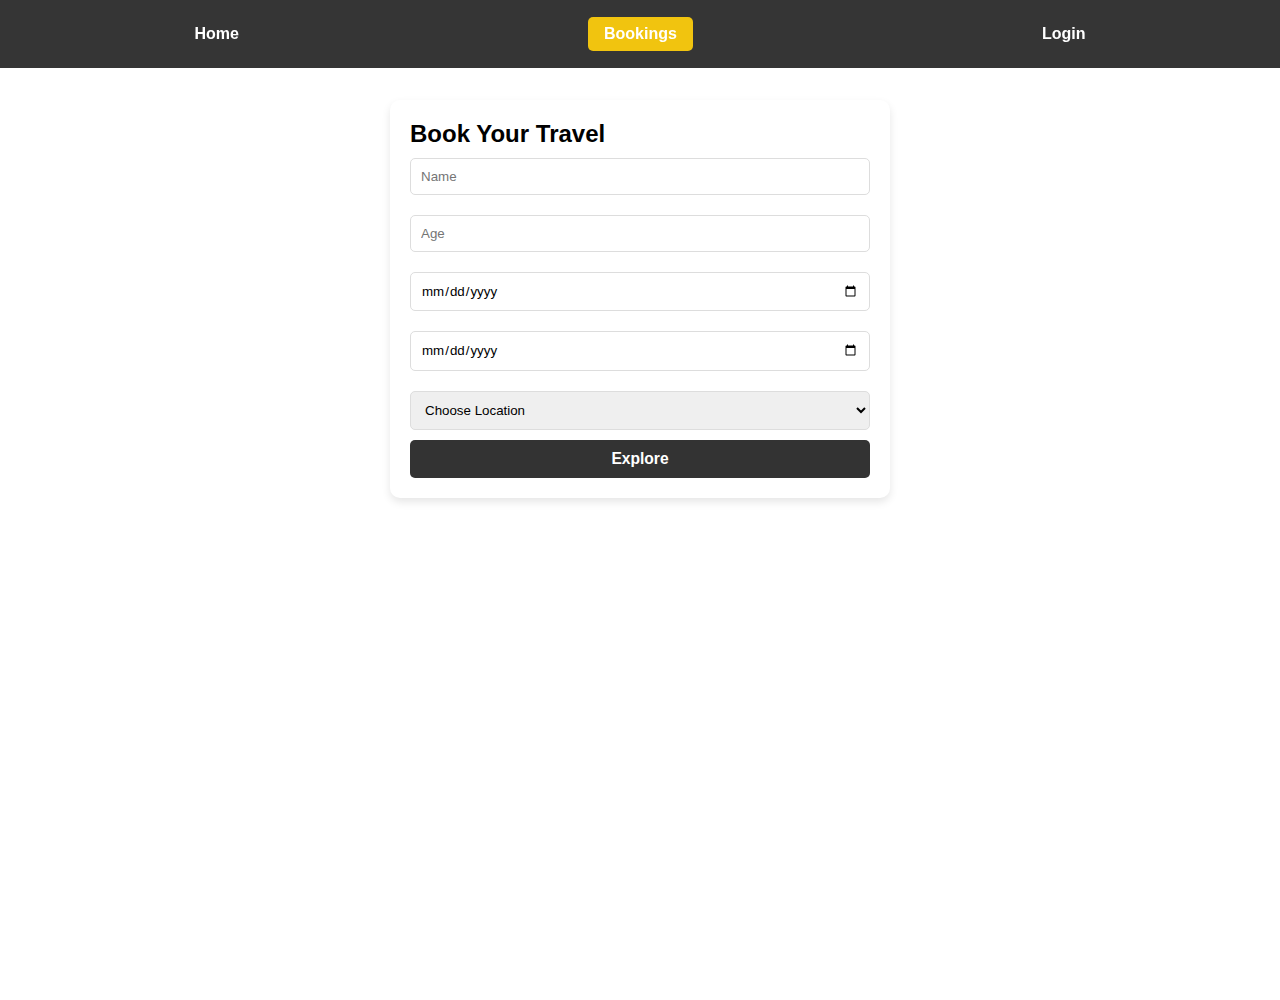
==== bookings/bookings.html @ 77929e84 "Update bookings.html" ====
<!DOCTYPE html>
<html lang="en">
<head>
  <meta charset="UTF-8">
  <meta name="viewport" content="width=device-width, initial-scale=1.0">
  <title>Bookings</title>
  <style>
    /* General Reset */
    * {
      margin: 0;
      padding: 0;
      box-sizing: border-box;
      font-family: Arial, sans-serif;
    }

    /* Apply background image to the entire body */
    body {
      background: url('booking_page.jpg') no-repeat center center fixed;
      background-size: cover;
      height: 100vh;
    }

    /* Navbar Styles */
    .navbar {
      display: flex;
      justify-content: space-around;
      align-items: center;
      background-color: rgba(18, 18, 18, 0.85); /* Dark background with transparency */
      padding: 15px;
      position: fixed;
      width: 100%;
      top: 0;
      z-index: 1000;
    }

    .nav-link {
      color: white;
      text-decoration: none;
      font-weight: bold;
      padding: 10px;
    }

    .button-link {
      background-color: #f1c40f;
      padding: 8px 16px;
      color: white;
      border-radius: 5px;
    }

    .button-link:hover,
    .nav-link:hover {
      background-color: #333;
      color: #f1c40f;
    }

    /* Dropdown Styles */
    .nav-dropdown {
      position: relative;
    }

    .login-dropdown {
      display: none;
      position: absolute;
      top: 40px;
      right: 0;
      background-color: white;
      border: 1px solid #ddd;
      box-shadow: 0 4px 8px rgba(0, 0, 0, 0.1);
      border-radius: 5px;
      z-index: 100;
    }

    .login-dropdown .dropdown-link {
      display: block;
      padding: 10px 20px;
      color: #333;
      text-decoration: none;
    }

    .dropdown-link:hover {
      background-color: #f1c40f;
      color: white;
    }

    /* Faded Box */
    .faded-box {
      background-color: rgba(255, 255, 255, 0.8);
      padding: 20px 40px;
      border-radius: 10px;
      text-align: center;
    }

    .faded-box p {
      font-size: 1.5em;
      color: #333;
      font-style: italic;
    }

    /* Form Styles */
    .form-container {
      max-width: 500px;
      margin: 100px auto;
      padding: 20px;
      background-color: rgba(255, 255, 255, 0); /* White with slight transparency */
      box-shadow: 0 4px 8px rgba(0, 0, 0, 0.1);
      border-radius: 10px;
    }

    .form-container input,
    .form-container select {
      width: 100%;
      padding: 10px;
      margin: 10px 0;
      border-radius: 5px;
      border: 1px solid #ddd;
    }

    .form-container button {
      width: 100%;
      padding: 10px;
      background-color: #333;
      color: white;
      border: none;
      border-radius: 5px;
      cursor: pointer;
    }

    .form-container button:hover {
      background-color: #f1c40f;
    }

    /* Show the login dropdown */
    .show {
      display: block;
    }
  </style>
</head>
<body>
  <header>
    <nav class="navbar">
      <a href="../homepage/homepage2.html" class="nav-link">Home</a>
      <a href="bookings.html" class="nav-link button-link">Bookings</a>
      <a href="../signin/signin.html" class="nav-link">Login</a>
    </nav>
  </header>
  <main>
    <div class="form-container">
      <h2>Book Your Travel</h2>
      <form action="Explore.html" method="get">
        <input type="text" placeholder="Name" required>
        <input type="number" placeholder="Age" required>
        <input type="date" placeholder="Start Date" required>
        <input type="date" placeholder="End Date" required>
        <select required>
          <option value="" disabled selected>Choose Location</option>
          <option value="bangalore">Bangalore</option>
          <option value="mumbai">Mumbai</option>
          <option value="goa">Goa</option>
        </select>
        <button type="submit"><h3>Explore</h3></button>
      </>
    </div>
  </main>
</body>
</html>
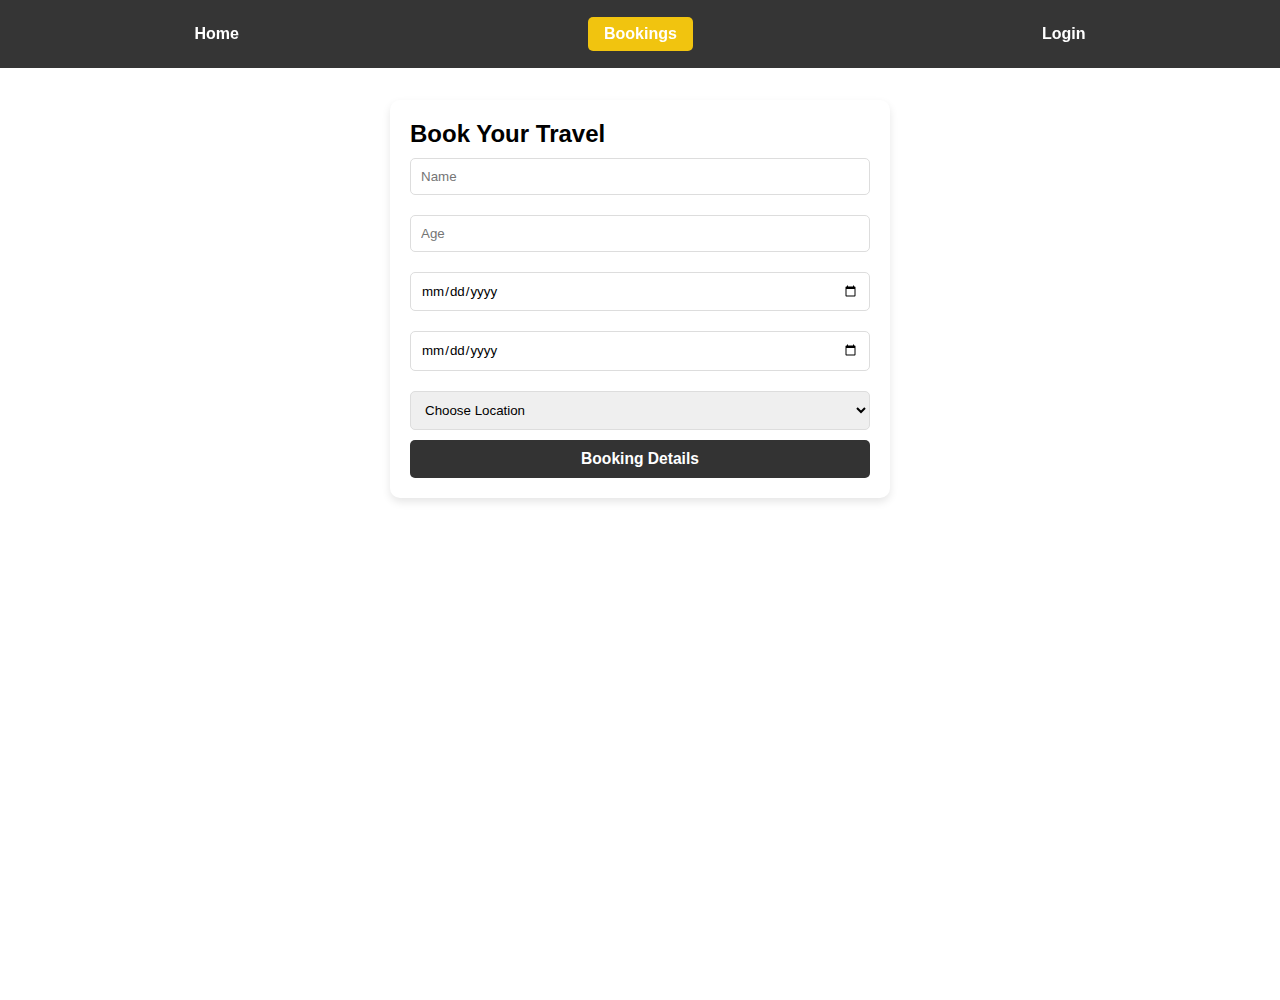
==== commit 869d2596: "Update bookings.html" ====
--- a/bookings/bookings.html
+++ b/bookings/bookings.html
@@ -146,7 +146,7 @@
   <main>
     <div class="form-container">
       <h2>Book Your Travel</h2>
-      <form action="Explore.html" method="get">
+      <form action="./Booking_Details/new.html" method="get">
         <input type="text" placeholder="Name" required>
         <input type="number" placeholder="Age" required>
         <input type="date" placeholder="Start Date" required>
@@ -157,7 +157,7 @@
           <option value="mumbai">Mumbai</option>
           <option value="goa">Goa</option>
         </select>
-        <button type="submit"><h3>Explore</h3></button>
+        <button type="submit"><h3>Booking Details</h3></button>
       </>
     </div>
   </main>
